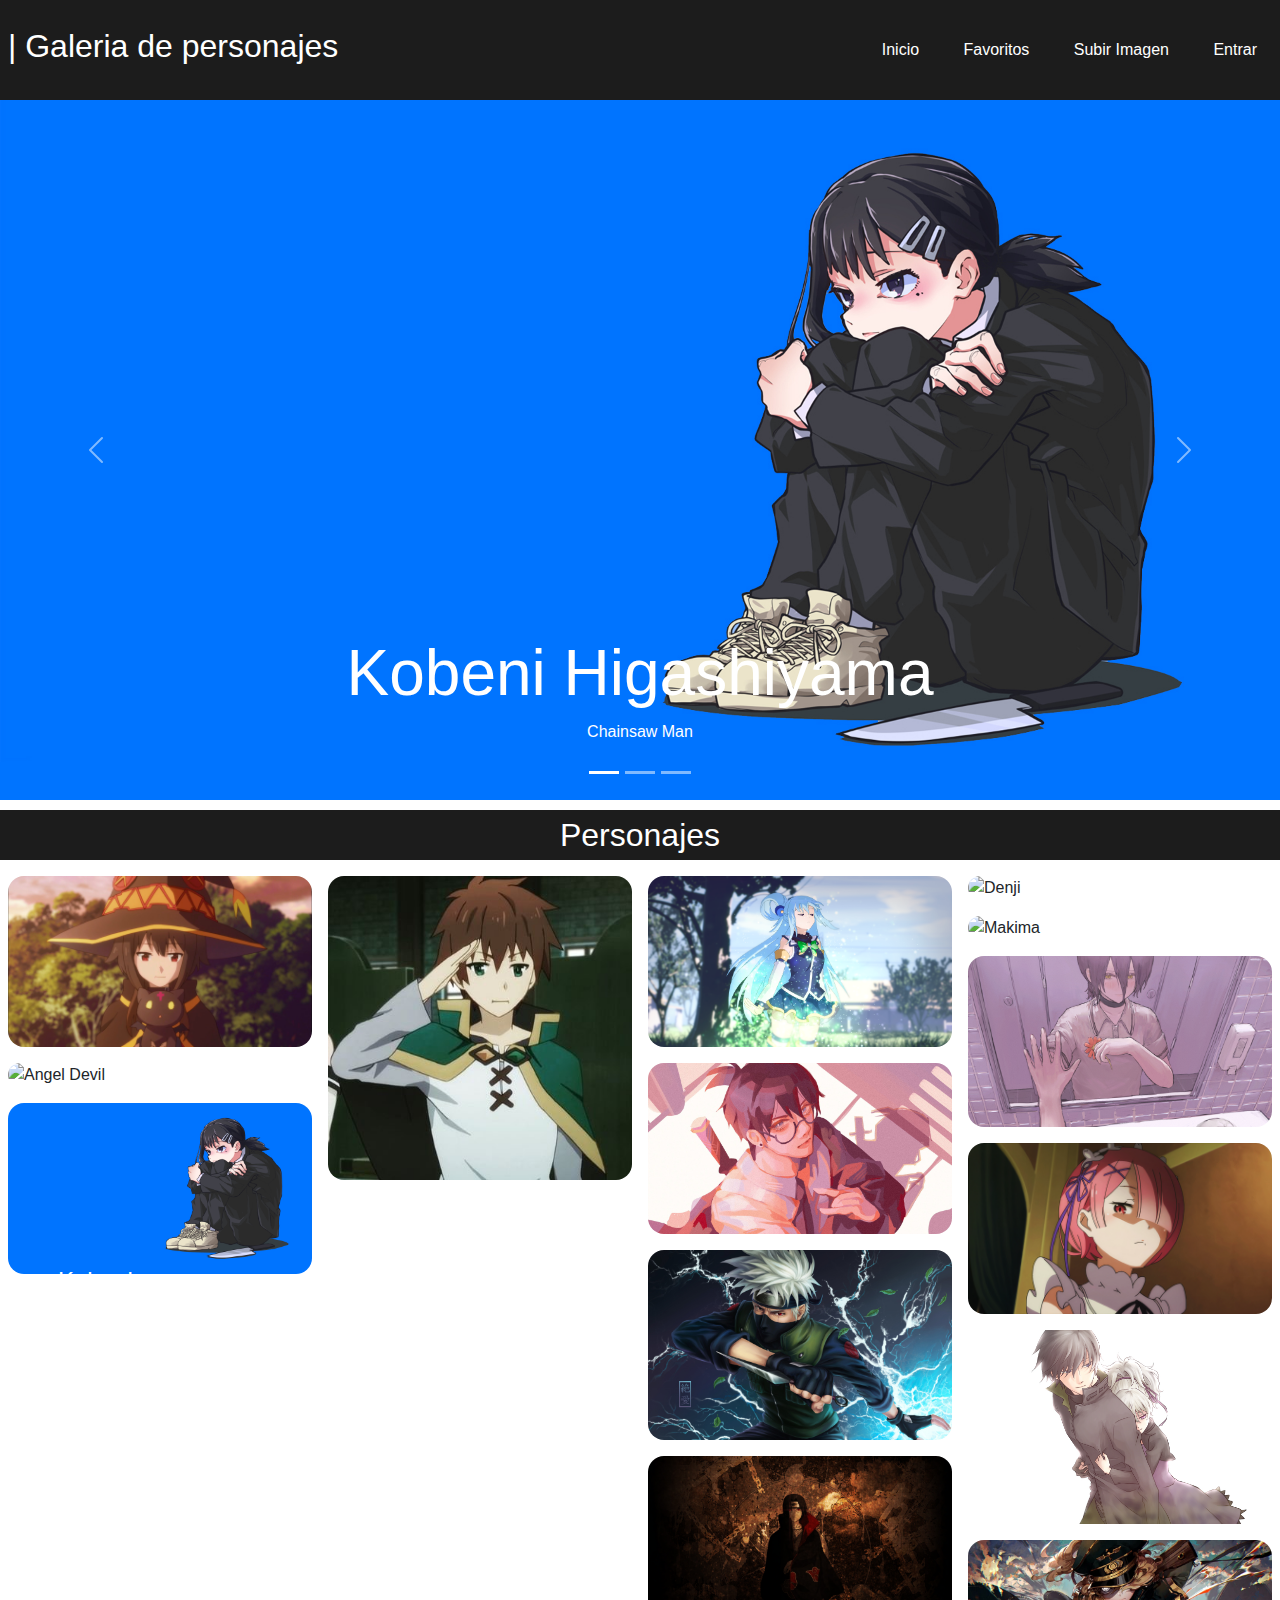
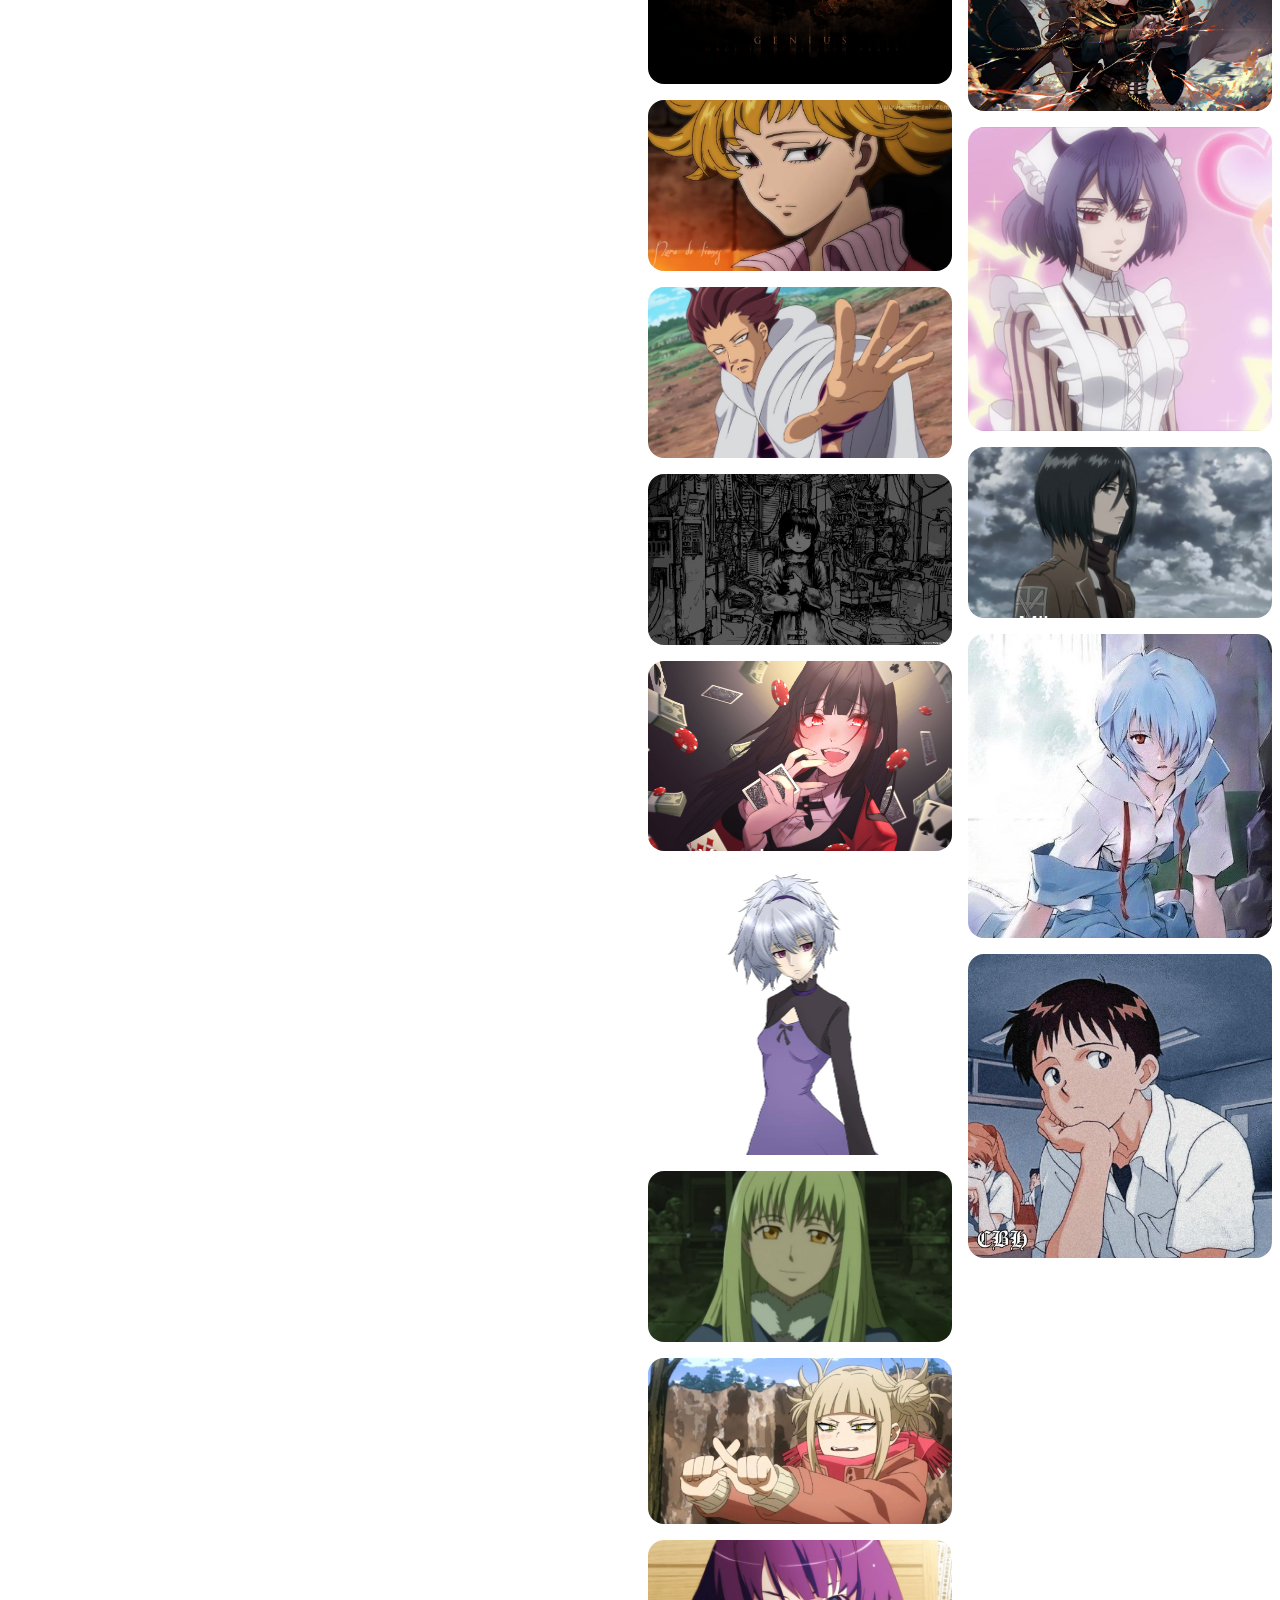
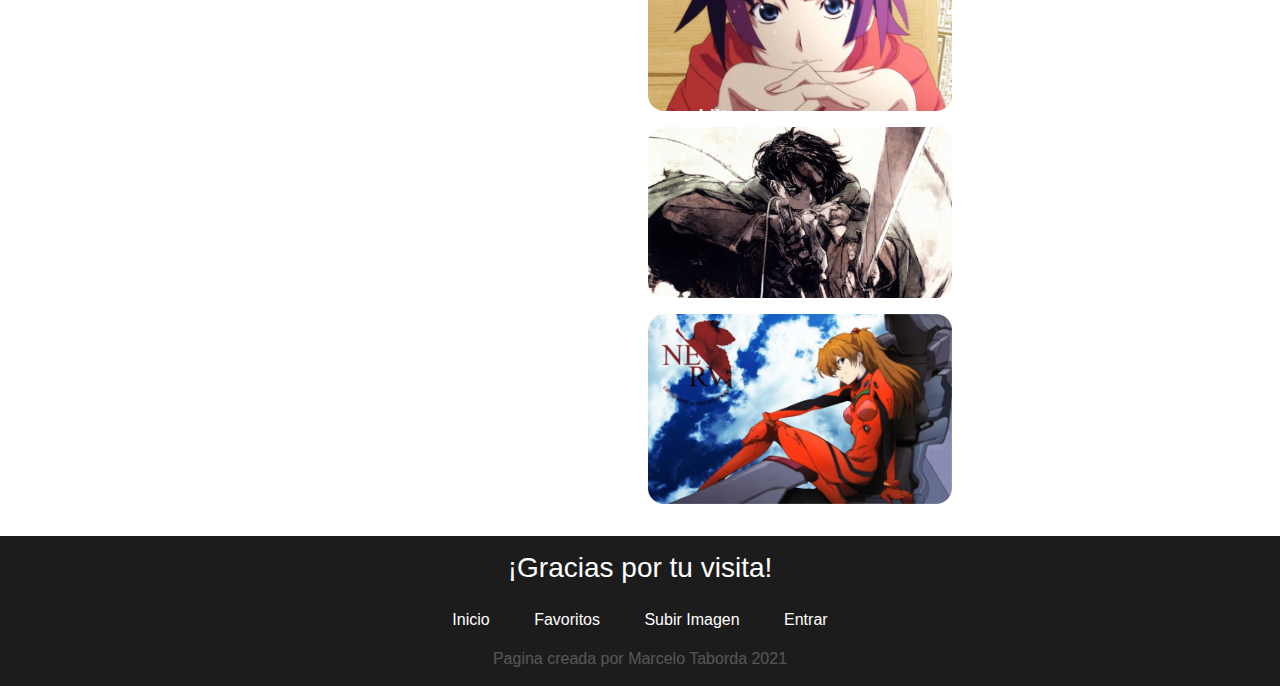
==== Proyecto Final/index.html @ 512a490a "Add files via upload" ====
<!DOCTYPE html>
<html lang="en">
<head>
    <meta charset="UTF-8">
    <meta http-equiv="X-UA-Compatible" content="IE=edge">
    <meta name="viewport" content="width=device-width, initial-scale=1.0">
    <title>Galeria de personajes</title>
    <!-- Bootstrap -->
    <link rel="stylesheet" href="./css/bootstrap.min.css">
    <script src="./js/bootstrap.bundle.min.js" defer></script>
    <!-- Sript y estilos propios -->
    <script src="./js/galeryScript.js" defer></script>
    <script src="./js/favoriteScript.js" defer></script>
    <link rel="stylesheet" href="./css/indexMain.css">
    <link rel="stylesheet" href="./css/header&footer.css">
    <link rel="stylesheet" href="./css/galeryStyle.css">
</head>
<body>
    <!-- Header de la pagina -->
    <header>
        <section class="contHeader">
            <h1><a href="index.html">| Galeria de personajes</a></h1>
            <nav>
                <a href="index.html">Inicio</a>
                <a href="favorites.html">Favoritos</a>
                <a href="uploadIMG.html">Subir Imagen</a>
                <a href="logIn.html">Entrar</a>
            </nav>
        </section>
    </header>
    <!-- Contenido principal de la pagina-->
    <main>
        <!-- Seccion carrusel de imagenes -->
        <section class="carrousel">
            <div id="carouselExampleCaptions" class="carousel slide" data-bs-ride="carousel">
                <div class="carousel-indicators">
                  <button type="button" data-bs-target="#carouselExampleCaptions" data-bs-slide-to="0" class="active" aria-current="true" aria-label="Slide 1"></button>
                  <button type="button" data-bs-target="#carouselExampleCaptions" data-bs-slide-to="1" aria-label="Slide 2"></button>
                  <button type="button" data-bs-target="#carouselExampleCaptions" data-bs-slide-to="2" aria-label="Slide 3"></button>
                </div>
                <div class="carousel-inner">
                  <div class="carousel-item active">
                    <img src="./images/kobeniHigashiyama009.jpg" class="d-block w-100" alt="Kobeni Higashiyama">
                    <div class="carousel-caption d-none d-md-block">
                      <h5>Kobeni Higashiyama</h5>
                      <p>Chainsaw Man</p>
                    </div>
                  </div>
                  <div class="carousel-item">
                    <img src="./images/asuka027.jpg" class="d-block w-100" alt="Asuka Lanley">
                    <div class="carousel-caption d-none d-md-block">
                      <h5>Asuka Lanley</h5>
                      <p>Evangelion</p>
                    </div>
                  </div>
                  <div class="carousel-item">
                    <img src="./images/denji004.jpg" class="d-block w-100" alt="Denji">
                    <div class="carousel-caption d-none d-md-block">
                      <h5>Denji</h5>
                      <p>Chainsaw Man</p>
                    </div>
                  </div>
                </div>
                <button class="carousel-control-prev" type="button" data-bs-target="#carouselExampleCaptions" data-bs-slide="prev">
                  <span class="carousel-control-prev-icon" aria-hidden="true"></span>
                  <span class="visually-hidden">Previous</span>
                </button>
                <button class="carousel-control-next" type="button" data-bs-target="#carouselExampleCaptions" data-bs-slide="next">
                  <span class="carousel-control-next-icon" aria-hidden="true"></span>
                  <span class="visually-hidden">Next</span>
                </button>
              </div>
        </section>
        <!-- Seccion de personajes -->
        <h2>Personajes</h2>
        <section class="galery" id="galery">
            <div class="images" loading="lazy">
                <img src="images/megumin001.jpg" alt="Megumin">
                <div class="characterName">
                    <span>Megumin</span>
                    <div class="loveIcon">
                        <svg aria-hidden="true" focusable="false" data-prefix="fas" data-icon="heart" role="img" xmlns="http://www.w3.org/2000/svg" viewBox="0 0 512 512" class="svg-inline--fa fa-heart fa-w-16 fa-9x"><path fill="currentColor" d="M462.3 62.6C407.5 15.9 326 24.3 275.7 76.2L256 96.5l-19.7-20.3C186.1 24.3 104.5 15.9 49.7 62.6c-62.8 53.6-66.1 149.8-9.9 207.9l193.5 199.8c12.5 12.9 32.8 12.9 45.3 0l193.5-199.8c56.3-58.1 53-154.3-9.8-207.9z" class=""></path></svg>
                    </div>
                </div>
            </div>
            <div class="images" loading="lazy">
                <img src="images/kazuma002.jpg" alt="Kazuma">
                <div class="characterName">
                    <span>Kazuma</span>
                    <div class="loveIcon">
                        <svg aria-hidden="true" focusable="false" data-prefix="fas" data-icon="heart" role="img" xmlns="http://www.w3.org/2000/svg" viewBox="0 0 512 512" class="svg-inline--fa fa-heart fa-w-16 fa-9x"><path fill="currentColor" d="M462.3 62.6C407.5 15.9 326 24.3 275.7 76.2L256 96.5l-19.7-20.3C186.1 24.3 104.5 15.9 49.7 62.6c-62.8 53.6-66.1 149.8-9.9 207.9l193.5 199.8c12.5 12.9 32.8 12.9 45.3 0l193.5-199.8c56.3-58.1 53-154.3-9.8-207.9z" class=""></path></svg>
                    </div>
                </div>
            </div>
            <div class="images" loading="lazy">
                <img src="images/aqua003.png" alt="Aqua">
                <div class="characterName">
                    <span>Aqua</span>
                    <div class="loveIcon">
                        <svg aria-hidden="true" focusable="false" data-prefix="fas" data-icon="heart" role="img" xmlns="http://www.w3.org/2000/svg" viewBox="0 0 512 512" class="svg-inline--fa fa-heart fa-w-16 fa-9x"><path fill="currentColor" d="M462.3 62.6C407.5 15.9 326 24.3 275.7 76.2L256 96.5l-19.7-20.3C186.1 24.3 104.5 15.9 49.7 62.6c-62.8 53.6-66.1 149.8-9.9 207.9l193.5 199.8c12.5 12.9 32.8 12.9 45.3 0l193.5-199.8c56.3-58.1 53-154.3-9.8-207.9z" class=""></path></svg>
                    </div>
                </div>
            </div>
            <div class="images" loading="lazy">
                <img src="images/denji004.jpg" alt="Denji">
                <div class="characterName">
                    <span>Denji</span>
                    <div class="loveIcon">
                        <svg aria-hidden="true" focusable="false" data-prefix="fas" data-icon="heart" role="img" xmlns="http://www.w3.org/2000/svg" viewBox="0 0 512 512" class="svg-inline--fa fa-heart fa-w-16 fa-9x"><path fill="currentColor" d="M462.3 62.6C407.5 15.9 326 24.3 275.7 76.2L256 96.5l-19.7-20.3C186.1 24.3 104.5 15.9 49.7 62.6c-62.8 53.6-66.1 149.8-9.9 207.9l193.5 199.8c12.5 12.9 32.8 12.9 45.3 0l193.5-199.8c56.3-58.1 53-154.3-9.8-207.9z" class=""></path></svg>
                    </div>
                </div>
            </div>
            <div class="images" loading="lazy">
                <img src="images/makima005.jpg" alt="Makima">
                <div class="characterName">
                    <span>Makima</span>
                    <div class="loveIcon">
                        <svg aria-hidden="true" focusable="false" data-prefix="fas" data-icon="heart" role="img" xmlns="http://www.w3.org/2000/svg" viewBox="0 0 512 512" class="svg-inline--fa fa-heart fa-w-16 fa-9x"><path fill="currentColor" d="M462.3 62.6C407.5 15.9 326 24.3 275.7 76.2L256 96.5l-19.7-20.3C186.1 24.3 104.5 15.9 49.7 62.6c-62.8 53.6-66.1 149.8-9.9 207.9l193.5 199.8c12.5 12.9 32.8 12.9 45.3 0l193.5-199.8c56.3-58.1 53-154.3-9.8-207.9z" class=""></path></svg>
                    </div>
                </div>
            </div>
            <div class="images" loading="lazy">
                <img src="images/reze006.png" alt="Reze">
                <div class="characterName">
                    <span>Reze</span>
                    <div class="loveIcon">
                        <svg aria-hidden="true" focusable="false" data-prefix="fas" data-icon="heart" role="img" xmlns="http://www.w3.org/2000/svg" viewBox="0 0 512 512" class="svg-inline--fa fa-heart fa-w-16 fa-9x"><path fill="currentColor" d="M462.3 62.6C407.5 15.9 326 24.3 275.7 76.2L256 96.5l-19.7-20.3C186.1 24.3 104.5 15.9 49.7 62.6c-62.8 53.6-66.1 149.8-9.9 207.9l193.5 199.8c12.5 12.9 32.8 12.9 45.3 0l193.5-199.8c56.3-58.1 53-154.3-9.8-207.9z" class=""></path></svg>
                    </div>
                </div>
            </div>
            <div class="images" loading="lazy">
                <img src="images/angelDevil007.png" alt="Angel Devil">
                <div class="characterName">
                    <span>Angel Devil</span>
                    <div class="loveIcon">
                        <svg aria-hidden="true" focusable="false" data-prefix="fas" data-icon="heart" role="img" xmlns="http://www.w3.org/2000/svg" viewBox="0 0 512 512" class="svg-inline--fa fa-heart fa-w-16 fa-9x"><path fill="currentColor" d="M462.3 62.6C407.5 15.9 326 24.3 275.7 76.2L256 96.5l-19.7-20.3C186.1 24.3 104.5 15.9 49.7 62.6c-62.8 53.6-66.1 149.8-9.9 207.9l193.5 199.8c12.5 12.9 32.8 12.9 45.3 0l193.5-199.8c56.3-58.1 53-154.3-9.8-207.9z" class=""></path></svg>
                    </div>
                </div>
            </div>
            <div class="images" loading="lazy">
                <img src="images/aki008.jpg" alt="Aki Hayakawa">
                <div class="characterName">
                    <span>Aki Hayakawa</span>
                    <div class="loveIcon">
                        <svg aria-hidden="true" focusable="false" data-prefix="fas" data-icon="heart" role="img" xmlns="http://www.w3.org/2000/svg" viewBox="0 0 512 512" class="svg-inline--fa fa-heart fa-w-16 fa-9x"><path fill="currentColor" d="M462.3 62.6C407.5 15.9 326 24.3 275.7 76.2L256 96.5l-19.7-20.3C186.1 24.3 104.5 15.9 49.7 62.6c-62.8 53.6-66.1 149.8-9.9 207.9l193.5 199.8c12.5 12.9 32.8 12.9 45.3 0l193.5-199.8c56.3-58.1 53-154.3-9.8-207.9z" class=""></path></svg>
                    </div>
                </div>
            </div>
            <div class="images" loading="lazy">
                <img src="images/kobeniHigashiyama009.jpg" alt="Kobeni Higashiyama">
                <div class="characterName">
                    <span>Kobeni Higashiyama</span>
                    <div class="loveIcon">
                        <svg aria-hidden="true" focusable="false" data-prefix="fas" data-icon="heart" role="img" xmlns="http://www.w3.org/2000/svg" viewBox="0 0 512 512" class="svg-inline--fa fa-heart fa-w-16 fa-9x"><path fill="currentColor" d="M462.3 62.6C407.5 15.9 326 24.3 275.7 76.2L256 96.5l-19.7-20.3C186.1 24.3 104.5 15.9 49.7 62.6c-62.8 53.6-66.1 149.8-9.9 207.9l193.5 199.8c12.5 12.9 32.8 12.9 45.3 0l193.5-199.8c56.3-58.1 53-154.3-9.8-207.9z" class=""></path></svg>
                    </div>
                </div>
            </div>
            <div class="images" loading="lazy">
                <img src="images/kakashi010.jpg" alt="Kakashi Hatake">
                <div class="characterName">
                    <span>Kakashi Hatake</span>
                    <div class="loveIcon">
                        <svg aria-hidden="true" focusable="false" data-prefix="fas" data-icon="heart" role="img" xmlns="http://www.w3.org/2000/svg" viewBox="0 0 512 512" class="svg-inline--fa fa-heart fa-w-16 fa-9x"><path fill="currentColor" d="M462.3 62.6C407.5 15.9 326 24.3 275.7 76.2L256 96.5l-19.7-20.3C186.1 24.3 104.5 15.9 49.7 62.6c-62.8 53.6-66.1 149.8-9.9 207.9l193.5 199.8c12.5 12.9 32.8 12.9 45.3 0l193.5-199.8c56.3-58.1 53-154.3-9.8-207.9z" class=""></path></svg>
                    </div>
                </div>
            </div>
            <div class="images" loading="lazy">
                <img src="images/itachi011.png" alt="Itachi Uchiha">
                <div class="characterName">
                    <span>Itachi Uchiha</span>
                    <div class="loveIcon">
                        <svg aria-hidden="true" focusable="false" data-prefix="fas" data-icon="heart" role="img" xmlns="http://www.w3.org/2000/svg" viewBox="0 0 512 512" class="svg-inline--fa fa-heart fa-w-16 fa-9x"><path fill="currentColor" d="M462.3 62.6C407.5 15.9 326 24.3 275.7 76.2L256 96.5l-19.7-20.3C186.1 24.3 104.5 15.9 49.7 62.6c-62.8 53.6-66.1 149.8-9.9 207.9l193.5 199.8c12.5 12.9 32.8 12.9 45.3 0l193.5-199.8c56.3-58.1 53-154.3-9.8-207.9z" class=""></path></svg>
                    </div>
                </div>
            </div>
            <div class="images" loading="lazy">
                <img src="images/derieri012.jpg" alt="Derieri">
                <div class="characterName">
                    <span>Derieri</span>
                    <div class="loveIcon">
                        <svg aria-hidden="true" focusable="false" data-prefix="fas" data-icon="heart" role="img" xmlns="http://www.w3.org/2000/svg" viewBox="0 0 512 512" class="svg-inline--fa fa-heart fa-w-16 fa-9x"><path fill="currentColor" d="M462.3 62.6C407.5 15.9 326 24.3 275.7 76.2L256 96.5l-19.7-20.3C186.1 24.3 104.5 15.9 49.7 62.6c-62.8 53.6-66.1 149.8-9.9 207.9l193.5 199.8c12.5 12.9 32.8 12.9 45.3 0l193.5-199.8c56.3-58.1 53-154.3-9.8-207.9z" class=""></path></svg>
                    </div>
                </div>
            </div>
            <div class="images" loading="lazy">
                <img src="images/monspeet013.jpg" alt="Monspeet">
                <div class="characterName">
                    <span>Monspeet</span>
                    <div class="loveIcon">
                        <svg aria-hidden="true" focusable="false" data-prefix="fas" data-icon="heart" role="img" xmlns="http://www.w3.org/2000/svg" viewBox="0 0 512 512" class="svg-inline--fa fa-heart fa-w-16 fa-9x"><path fill="currentColor" d="M462.3 62.6C407.5 15.9 326 24.3 275.7 76.2L256 96.5l-19.7-20.3C186.1 24.3 104.5 15.9 49.7 62.6c-62.8 53.6-66.1 149.8-9.9 207.9l193.5 199.8c12.5 12.9 32.8 12.9 45.3 0l193.5-199.8c56.3-58.1 53-154.3-9.8-207.9z" class=""></path></svg>
                    </div>
                </div>
            </div>
            <div class="images" loading="lazy">
                <img src="images/lain014.jpg" alt="Lain Iwakura">
                <div class="characterName">
                    <span>Lain Iwakura</span>
                    <div class="loveIcon">
                        <svg aria-hidden="true" focusable="false" data-prefix="fas" data-icon="heart" role="img" xmlns="http://www.w3.org/2000/svg" viewBox="0 0 512 512" class="svg-inline--fa fa-heart fa-w-16 fa-9x"><path fill="currentColor" d="M462.3 62.6C407.5 15.9 326 24.3 275.7 76.2L256 96.5l-19.7-20.3C186.1 24.3 104.5 15.9 49.7 62.6c-62.8 53.6-66.1 149.8-9.9 207.9l193.5 199.8c12.5 12.9 32.8 12.9 45.3 0l193.5-199.8c56.3-58.1 53-154.3-9.8-207.9z" class=""></path></svg>
                    </div>
                </div>
            </div>
            <div class="images" loading="lazy">
                <img src="images/yumeko015.jpg" alt="Yumeko Jabami">
                <div class="characterName">
                    <span>Yumeko Jabami</span>
                    <div class="loveIcon">
                        <svg aria-hidden="true" focusable="false" data-prefix="fas" data-icon="heart" role="img" xmlns="http://www.w3.org/2000/svg" viewBox="0 0 512 512" class="svg-inline--fa fa-heart fa-w-16 fa-9x"><path fill="currentColor" d="M462.3 62.6C407.5 15.9 326 24.3 275.7 76.2L256 96.5l-19.7-20.3C186.1 24.3 104.5 15.9 49.7 62.6c-62.8 53.6-66.1 149.8-9.9 207.9l193.5 199.8c12.5 12.9 32.8 12.9 45.3 0l193.5-199.8c56.3-58.1 53-154.3-9.8-207.9z" class=""></path></svg>
                    </div>
                </div>
            </div>
            <div class="images" loading="lazy">
                <img src="images/ram016.jpg" alt="Ram">
                <div class="characterName">
                    <span>Ram</span>
                    <div class="loveIcon">
                        <svg aria-hidden="true" focusable="false" data-prefix="fas" data-icon="heart" role="img" xmlns="http://www.w3.org/2000/svg" viewBox="0 0 512 512" class="svg-inline--fa fa-heart fa-w-16 fa-9x"><path fill="currentColor" d="M462.3 62.6C407.5 15.9 326 24.3 275.7 76.2L256 96.5l-19.7-20.3C186.1 24.3 104.5 15.9 49.7 62.6c-62.8 53.6-66.1 149.8-9.9 207.9l193.5 199.8c12.5 12.9 32.8 12.9 45.3 0l193.5-199.8c56.3-58.1 53-154.3-9.8-207.9z" class=""></path></svg>
                    </div>
                </div>
            </div>
            <div class="images" loading="lazy">
                <img src="images/yin017.png" alt="Yin">
                <div class="characterName">
                    <span>Yin</span>
                    <div class="loveIcon">
                        <svg aria-hidden="true" focusable="false" data-prefix="fas" data-icon="heart" role="img" xmlns="http://www.w3.org/2000/svg" viewBox="0 0 512 512" class="svg-inline--fa fa-heart fa-w-16 fa-9x"><path fill="currentColor" d="M462.3 62.6C407.5 15.9 326 24.3 275.7 76.2L256 96.5l-19.7-20.3C186.1 24.3 104.5 15.9 49.7 62.6c-62.8 53.6-66.1 149.8-9.9 207.9l193.5 199.8c12.5 12.9 32.8 12.9 45.3 0l193.5-199.8c56.3-58.1 53-154.3-9.8-207.9z" class=""></path></svg>
                    </div>
                </div>
            </div>
            <div class="images" loading="lazy">
                <img src="images/heiXyin018.jpg" alt="Hei">
                <div class="characterName">
                    <span>Hei</span>
                    <div class="loveIcon">
                        <svg aria-hidden="true" focusable="false" data-prefix="fas" data-icon="heart" role="img" xmlns="http://www.w3.org/2000/svg" viewBox="0 0 512 512" class="svg-inline--fa fa-heart fa-w-16 fa-9x"><path fill="currentColor" d="M462.3 62.6C407.5 15.9 326 24.3 275.7 76.2L256 96.5l-19.7-20.3C186.1 24.3 104.5 15.9 49.7 62.6c-62.8 53.6-66.1 149.8-9.9 207.9l193.5 199.8c12.5 12.9 32.8 12.9 45.3 0l193.5-199.8c56.3-58.1 53-154.3-9.8-207.9z" class=""></path></svg>
                    </div>
                </div>
            </div>
            <div class="images" loading="lazy">
                <img src="images/Amber019.png" alt="Amber">
                <div class="characterName">
                    <span>Amber</span>
                    <div class="loveIcon">
                        <svg aria-hidden="true" focusable="false" data-prefix="fas" data-icon="heart" role="img" xmlns="http://www.w3.org/2000/svg" viewBox="0 0 512 512" class="svg-inline--fa fa-heart fa-w-16 fa-9x"><path fill="currentColor" d="M462.3 62.6C407.5 15.9 326 24.3 275.7 76.2L256 96.5l-19.7-20.3C186.1 24.3 104.5 15.9 49.7 62.6c-62.8 53.6-66.1 149.8-9.9 207.9l193.5 199.8c12.5 12.9 32.8 12.9 45.3 0l193.5-199.8c56.3-58.1 53-154.3-9.8-207.9z" class=""></path></svg>
                    </div>
                </div>
            </div>
            <div class="images" loading="lazy">
                <img src="images/tanya020.jpg" alt="Tanya Degurechaff">
                <div class="characterName">
                    <span>Tanya Degurechaff</span>
                    <div class="loveIcon">
                        <svg aria-hidden="true" focusable="false" data-prefix="fas" data-icon="heart" role="img" xmlns="http://www.w3.org/2000/svg" viewBox="0 0 512 512" class="svg-inline--fa fa-heart fa-w-16 fa-9x"><path fill="currentColor" d="M462.3 62.6C407.5 15.9 326 24.3 275.7 76.2L256 96.5l-19.7-20.3C186.1 24.3 104.5 15.9 49.7 62.6c-62.8 53.6-66.1 149.8-9.9 207.9l193.5 199.8c12.5 12.9 32.8 12.9 45.3 0l193.5-199.8c56.3-58.1 53-154.3-9.8-207.9z" class=""></path></svg>
                    </div>
                </div>
            </div>
            <div class="images" loading="lazy">
                <img src="images/toga021.jpg" alt="Himiko Toga">
                <div class="characterName">
                    <span>Himiko Toga</span>
                    <div class="loveIcon">
                        <svg aria-hidden="true" focusable="false" data-prefix="fas" data-icon="heart" role="img" xmlns="http://www.w3.org/2000/svg" viewBox="0 0 512 512" class="svg-inline--fa fa-heart fa-w-16 fa-9x"><path fill="currentColor" d="M462.3 62.6C407.5 15.9 326 24.3 275.7 76.2L256 96.5l-19.7-20.3C186.1 24.3 104.5 15.9 49.7 62.6c-62.8 53.6-66.1 149.8-9.9 207.9l193.5 199.8c12.5 12.9 32.8 12.9 45.3 0l193.5-199.8c56.3-58.1 53-154.3-9.8-207.9z" class=""></path></svg>
                    </div>
                </div>
            </div>
            <div class="images" loading="lazy">
                <img src="images/nero022.jpg" alt="Nero">
                <div class="characterName">
                    <span>Nero</span>
                    <div class="loveIcon">
                        <svg aria-hidden="true" focusable="false" data-prefix="fas" data-icon="heart" role="img" xmlns="http://www.w3.org/2000/svg" viewBox="0 0 512 512" class="svg-inline--fa fa-heart fa-w-16 fa-9x"><path fill="currentColor" d="M462.3 62.6C407.5 15.9 326 24.3 275.7 76.2L256 96.5l-19.7-20.3C186.1 24.3 104.5 15.9 49.7 62.6c-62.8 53.6-66.1 149.8-9.9 207.9l193.5 199.8c12.5 12.9 32.8 12.9 45.3 0l193.5-199.8c56.3-58.1 53-154.3-9.8-207.9z" class=""></path></svg>
                    </div>
                </div>
            </div>
            <div class="images" loading="lazy">
                <img src="images/senjougahara023.jpg" alt="Hitagi Senjougahara">
                <div class="characterName">
                    <span>Hitagi Senjougahara</span>
                    <div class="loveIcon">
                        <svg aria-hidden="true" focusable="false" data-prefix="fas" data-icon="heart" role="img" xmlns="http://www.w3.org/2000/svg" viewBox="0 0 512 512" class="svg-inline--fa fa-heart fa-w-16 fa-9x"><path fill="currentColor" d="M462.3 62.6C407.5 15.9 326 24.3 275.7 76.2L256 96.5l-19.7-20.3C186.1 24.3 104.5 15.9 49.7 62.6c-62.8 53.6-66.1 149.8-9.9 207.9l193.5 199.8c12.5 12.9 32.8 12.9 45.3 0l193.5-199.8c56.3-58.1 53-154.3-9.8-207.9z" class=""></path></svg>
                    </div>
                </div>
            </div>
            <div class="images" loading="lazy">
                <img src="images/mikasa024.jpg" alt="Mikasa Ackerman">
                <div class="characterName">
                    <span>Mikasa Ackerman</span>
                    <div class="loveIcon">
                        <svg aria-hidden="true" focusable="false" data-prefix="fas" data-icon="heart" role="img" xmlns="http://www.w3.org/2000/svg" viewBox="0 0 512 512" class="svg-inline--fa fa-heart fa-w-16 fa-9x"><path fill="currentColor" d="M462.3 62.6C407.5 15.9 326 24.3 275.7 76.2L256 96.5l-19.7-20.3C186.1 24.3 104.5 15.9 49.7 62.6c-62.8 53.6-66.1 149.8-9.9 207.9l193.5 199.8c12.5 12.9 32.8 12.9 45.3 0l193.5-199.8c56.3-58.1 53-154.3-9.8-207.9z" class=""></path></svg>
                    </div>
                </div>
            </div>
            <div class="images" loading="lazy">
                <img src="images/levi025.jpg" alt="Levi Ackerman">
                <div class="characterName">
                    <span>Levi Ackerman</span>
                    <div class="loveIcon">
                        <svg aria-hidden="true" focusable="false" data-prefix="fas" data-icon="heart" role="img" xmlns="http://www.w3.org/2000/svg" viewBox="0 0 512 512" class="svg-inline--fa fa-heart fa-w-16 fa-9x"><path fill="currentColor" d="M462.3 62.6C407.5 15.9 326 24.3 275.7 76.2L256 96.5l-19.7-20.3C186.1 24.3 104.5 15.9 49.7 62.6c-62.8 53.6-66.1 149.8-9.9 207.9l193.5 199.8c12.5 12.9 32.8 12.9 45.3 0l193.5-199.8c56.3-58.1 53-154.3-9.8-207.9z" class=""></path></svg>
                    </div>
                </div>
            </div>
            <div class="images" loading="lazy">
                <img src="images/rei026.jpg" alt="Rei Ayanami">
                <div class="characterName">
                    <span>Rei Ayanami</span>
                    <div class="loveIcon">
                        <svg aria-hidden="true" focusable="false" data-prefix="fas" data-icon="heart" role="img" xmlns="http://www.w3.org/2000/svg" viewBox="0 0 512 512" class="svg-inline--fa fa-heart fa-w-16 fa-9x"><path fill="currentColor" d="M462.3 62.6C407.5 15.9 326 24.3 275.7 76.2L256 96.5l-19.7-20.3C186.1 24.3 104.5 15.9 49.7 62.6c-62.8 53.6-66.1 149.8-9.9 207.9l193.5 199.8c12.5 12.9 32.8 12.9 45.3 0l193.5-199.8c56.3-58.1 53-154.3-9.8-207.9z" class=""></path></svg>
                    </div>
                </div>
            </div>
            <div class="images" loading="lazy">
                <img src="images/asuka027.jpg" alt="Asuka Lanley">
                <div class="characterName">
                    <span>Asuka Lanley</span>
                    <div class="loveIcon">
                        <svg aria-hidden="true" focusable="false" data-prefix="fas" data-icon="heart" role="img" xmlns="http://www.w3.org/2000/svg" viewBox="0 0 512 512" class="svg-inline--fa fa-heart fa-w-16 fa-9x"><path fill="currentColor" d="M462.3 62.6C407.5 15.9 326 24.3 275.7 76.2L256 96.5l-19.7-20.3C186.1 24.3 104.5 15.9 49.7 62.6c-62.8 53.6-66.1 149.8-9.9 207.9l193.5 199.8c12.5 12.9 32.8 12.9 45.3 0l193.5-199.8c56.3-58.1 53-154.3-9.8-207.9z" class=""></path></svg>
                    </div>
                </div>
            </div>
            <div class="images" loading="lazy">
                <img src="images/shinji028.jpg" alt="Shinji Ikari">
                <div class="characterName">
                    <span>Shinji Ikari</span>
                    <div class="loveIcon">
                        <svg aria-hidden="true" focusable="false" data-prefix="fas" data-icon="heart" role="img" xmlns="http://www.w3.org/2000/svg" viewBox="0 0 512 512" class="svg-inline--fa fa-heart fa-w-16 fa-9x"><path fill="currentColor" d="M462.3 62.6C407.5 15.9 326 24.3 275.7 76.2L256 96.5l-19.7-20.3C186.1 24.3 104.5 15.9 49.7 62.6c-62.8 53.6-66.1 149.8-9.9 207.9l193.5 199.8c12.5 12.9 32.8 12.9 45.3 0l193.5-199.8c56.3-58.1 53-154.3-9.8-207.9z" class=""></path></svg>
                    </div>
                </div>
            </div>
        </section>
    </main>
    <!-- Footer de la pagina -->
    <footer>
        <h3>¡Gracias por tu visita!</h3>
        <nav>
            <a href="index.html">Inicio</a>
            <a href="favorites.html">Favoritos</a>
            <a href="uploadIMG.html">Subir Imagen</a>
            <a href="logIn">Entrar</a>
        </nav>
        <label>Pagina creada por Marcelo Taborda 2021</label>
    </footer>
</body>
</html>
---- Proyecto Final/css/indexMain.css ----
/* A TODO */
* {
    margin: 0;
    padding: 0;
    font-family: 'Segoe UI', Tahoma, Geneva, Verdana, sans-serif;
    box-sizing: border-box;
}

/* VARIABLES */
:root {
    --carouselHeight: 700px;
}

/* TITULO PERSONAJES */
main h2 {
    max-width: 1512px;
    margin: 10px auto 0px;
    background-color: #1c1c1c;
    color: #fff;
    display: flex;
    justify-content: center;
    align-items: center;
    height: 50px;
}

/* CARRUSEL */
.carousel-item img{
    height: var(--carouselHeight);
    object-fit: cover !important;
}
.carousel-item h5 {
    font-size: 4rem;
}
.carousel-item p {
    font-size: 1rem;
}

/* MEDIA QUERIES PARA EL CARRUSEL*/
@media (min-width: 0px) and (max-width: 755px){
    :root {
        --carouselHeight: 500px;
    }
}
@media (min-width: 756px) and (max-width: 1007px){
    :root {
        --carouselHeight: 600px;
    }
}
@media (min-width: 1008px) and (max-width: 2015px){
    :root {
        --carouselHeight: 700px;
    }
}
---- Proyecto Final/css/header&footer.css ----
/* Variables */
:root {
    --margenInferior: 16px;
}

/* HEADER */
header {
    width: 100%;
    height: 100px;
    display: flex;
    justify-content: center;
    align-items: center;
    background-color: #1c1c1c;
    color: #fff;
}
.contHeader {
    width: calc(100% - var(--margenInferior));
    max-width: calc(1764px - var(--margenInferior)/2);
    display: flex;
    justify-content: space-between;
    align-items: center;
}
h1 {
    font-size: 2rem;
}
a {
    text-decoration: none;
    color: white;
}
nav a {
    padding: 6px 15px;
    margin-right: 10px;
    border-radius: 15px;
    transition: .3s;
}
nav a:last-child {
    margin-right: 0px;
}
nav a:hover {
    background-color: #131313;
    transition: .3s;
}
/* HEADER */

/* FOOTER */
footer {
    width: 100%;
    background-color: #1c1c1c;
    color: #fff;
    display: flex;
    flex-direction: column;
    justify-content: center;
    align-items: center;
    padding: 15px 0px;
}
footer nav {
    margin: 15px 0px;
}
footer label {
    opacity: .25;
}
/* FOOTER */
---- Proyecto Final/css/galeryStyle.css ----
/* VARIABLES */
:root {
    --columnas: 2;
    --margenInferior: 16px;
    --maxWithdGalery: 1764px;
}

/* PREDETERMINADO PARA TODAS LAS IMAGENES DE LA GALERIA*/
img {
    display: block;
    width: 100%;
}

/* ME GUSTA */
.red {
    color: red;
}

/* ESTILOS DE LA GALERIA */
main .galery {
    width: 100%;
    max-width: var(--maxWithdGalery);
    padding: 0px calc(var(--margenInferior)/2);
    margin: var(--margenInferior) auto;
    display: grid;
    grid-template-columns: repeat(var(--columnas), 1fr);
    grid-gap: var(--margenInferior);
}
main .galery .images {
    margin-bottom: var(--margenInferior);
    border-radius: 16px;
    cursor: zoom-in;
    position: relative;
    overflow: hidden;
    transition: .3s;
}
main .galery .images .characterName {
    width: 100%;
    height: 50px;
    font-size: 24px;
    position: absolute;
    bottom: -50px;
    left: 0;
    transition: .3s;
    background-color: rgba(0, 0, 0, .75);
    display: flex;
    justify-content: space-between;
    align-items: center;
    color: #fff;
    padding: 0px 50px;
    cursor: default;
}
main .galery .images:hover .characterName{
    bottom: 0px;
    transition: .3s;
}
main .galery .images:hover {
    box-shadow: 0px 0px 15px rgba(0, 0, 0);
    transform: scale(1.01);
    transition: .3s;
}
main .galery .images .characterName .loveIcon {
    cursor: pointer;
    width: 24px;
    margin-left: 10px;
    transition: .3s;
}
main .galery .images .characterName .loveIcon:hover {
    transform: scale(1.2);
    transition: .3s;
}

main .galery .images .characterName .loveIcon:active {
    color: rgba(255, 0, 0, 1);
}

/* MEDIA QUERIES PARA LA GALERIA */
@media (min-width: 0px) and (max-width: 755px){
    :root {
        --columnas: 2;
        --maxWithdGalery: 1008px;
    }
}
@media (min-width: 756px) and (max-width: 1007px){
    :root {
        --columnas: 3;
        --maxWithdGalery: 1260px;
    }
}
@media (min-width: 1008px) and (max-width: 2015px){
    :root {
        --columnas: 4;
        --maxWithdGalery: 1512px;
    }
}
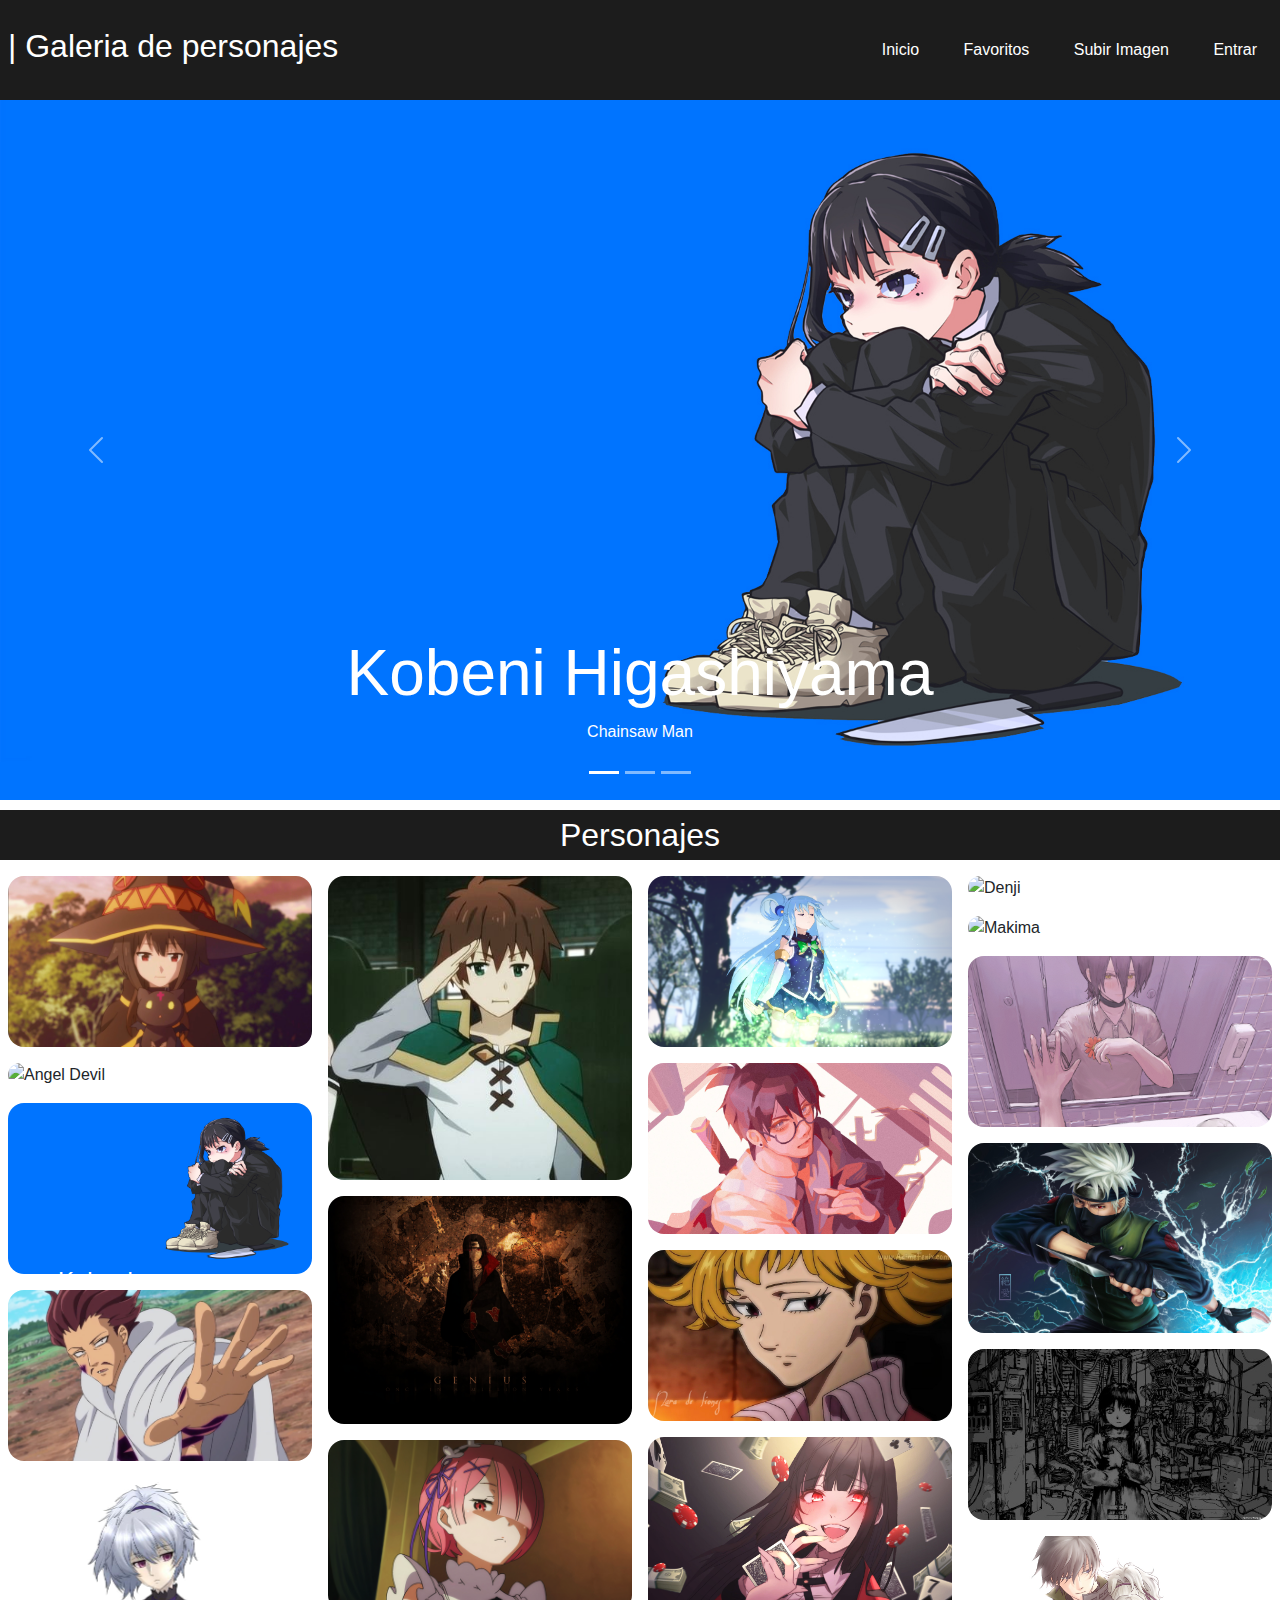
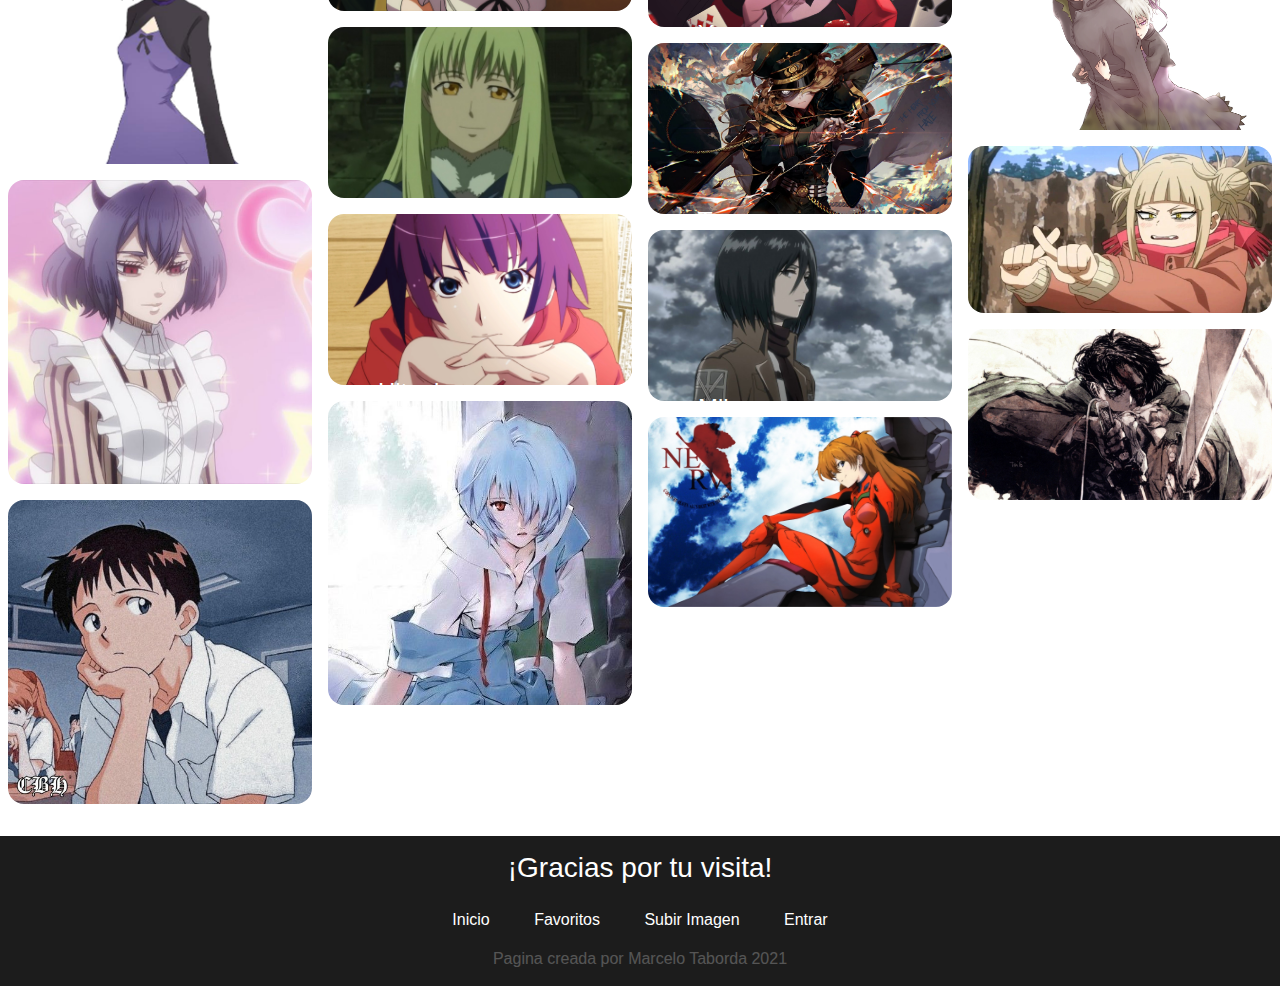
==== commit 95fc568d: "Add files via upload" ====
--- a/Proyecto Final/index.html
+++ b/Proyecto Final/index.html
@@ -8,9 +8,7 @@
     <!-- Bootstrap -->
     <link rel="stylesheet" href="./css/bootstrap.min.css">
     <script src="./js/bootstrap.bundle.min.js" defer></script>
-    <!-- Sript y estilos propios -->
-    <script src="./js/galeryScript.js" defer></script>
-    <script src="./js/favoriteScript.js" defer></script>
+    <!-- Estilos propios -->
     <link rel="stylesheet" href="./css/indexMain.css">
     <link rel="stylesheet" href="./css/header&footer.css">
     <link rel="stylesheet" href="./css/galeryStyle.css">
@@ -339,5 +337,8 @@
         </nav>
         <label>Pagina creada por Marcelo Taborda 2021</label>
     </footer>
+    <!-- Scripts propios -->
+    <script src="./js/galeryScript.js" defer></script>
+    <script src="./js/favoriteScript.js" defer></script>
 </body>
 </html>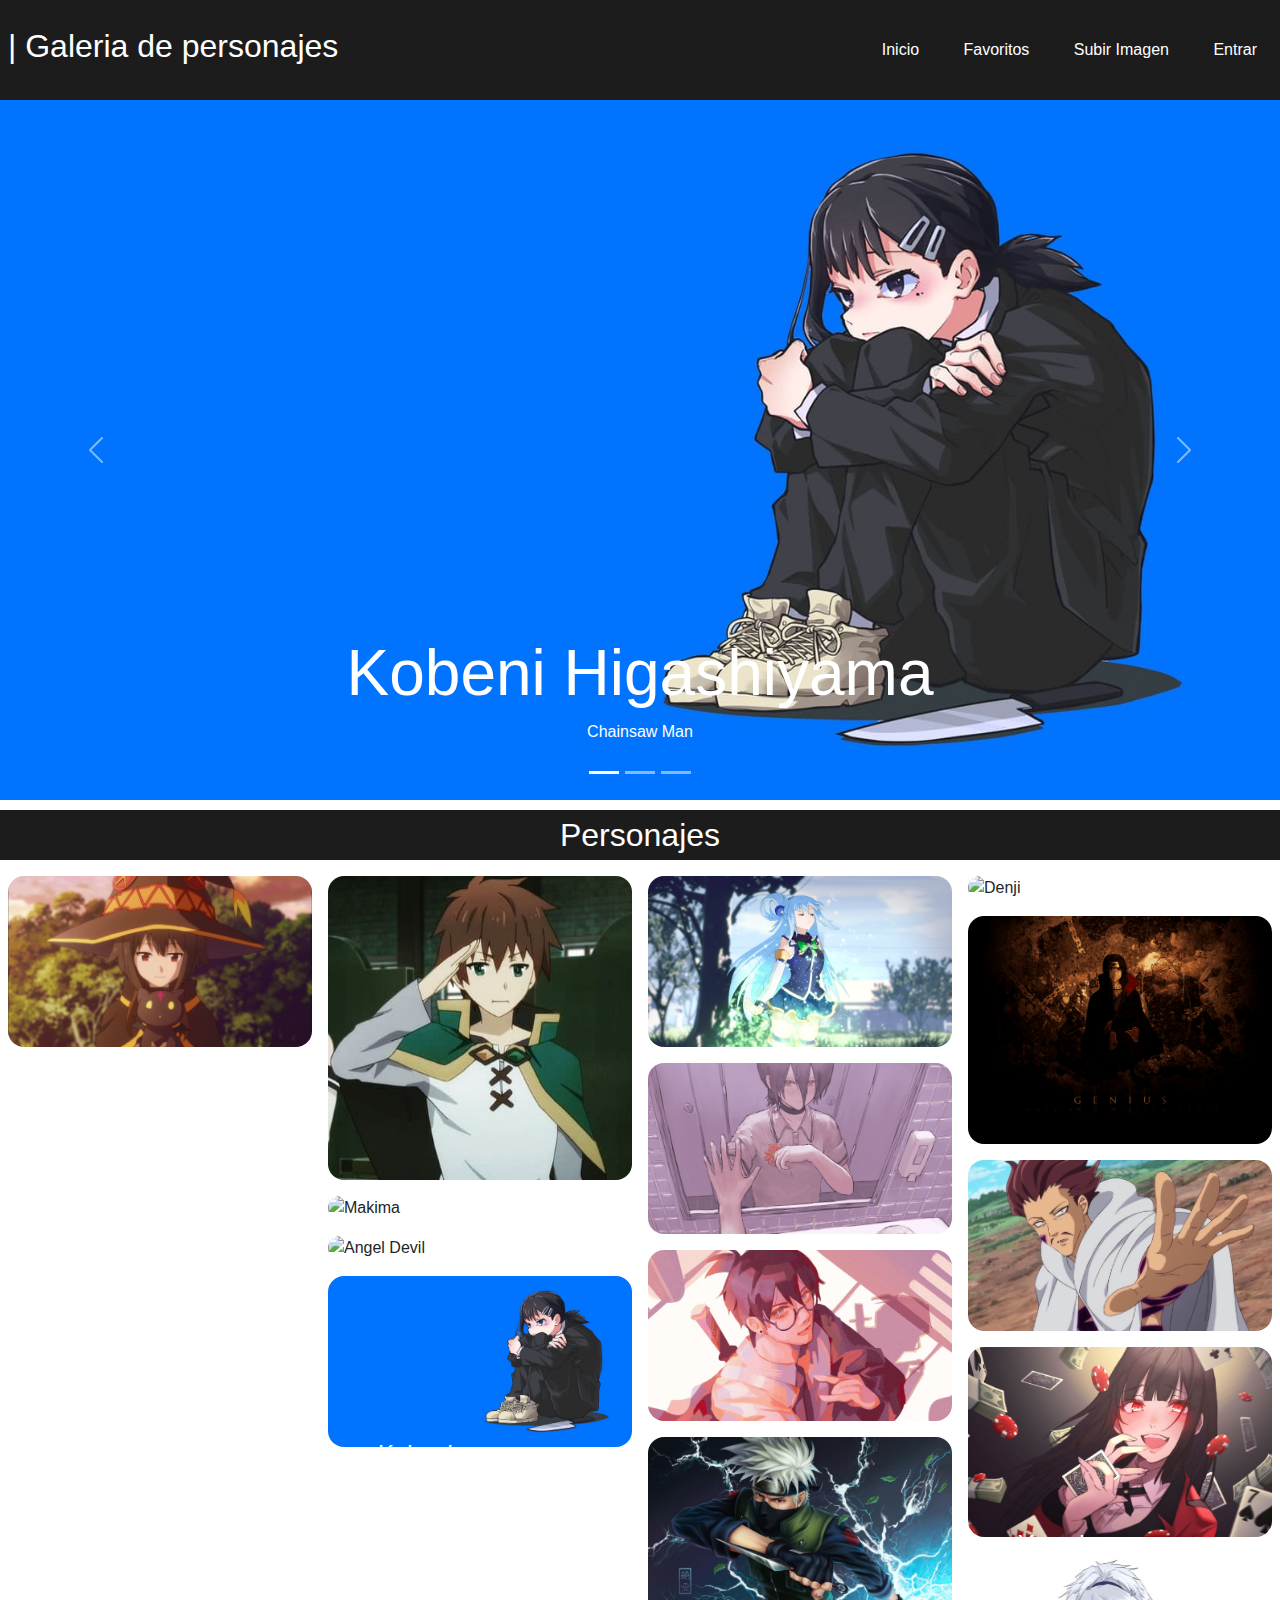
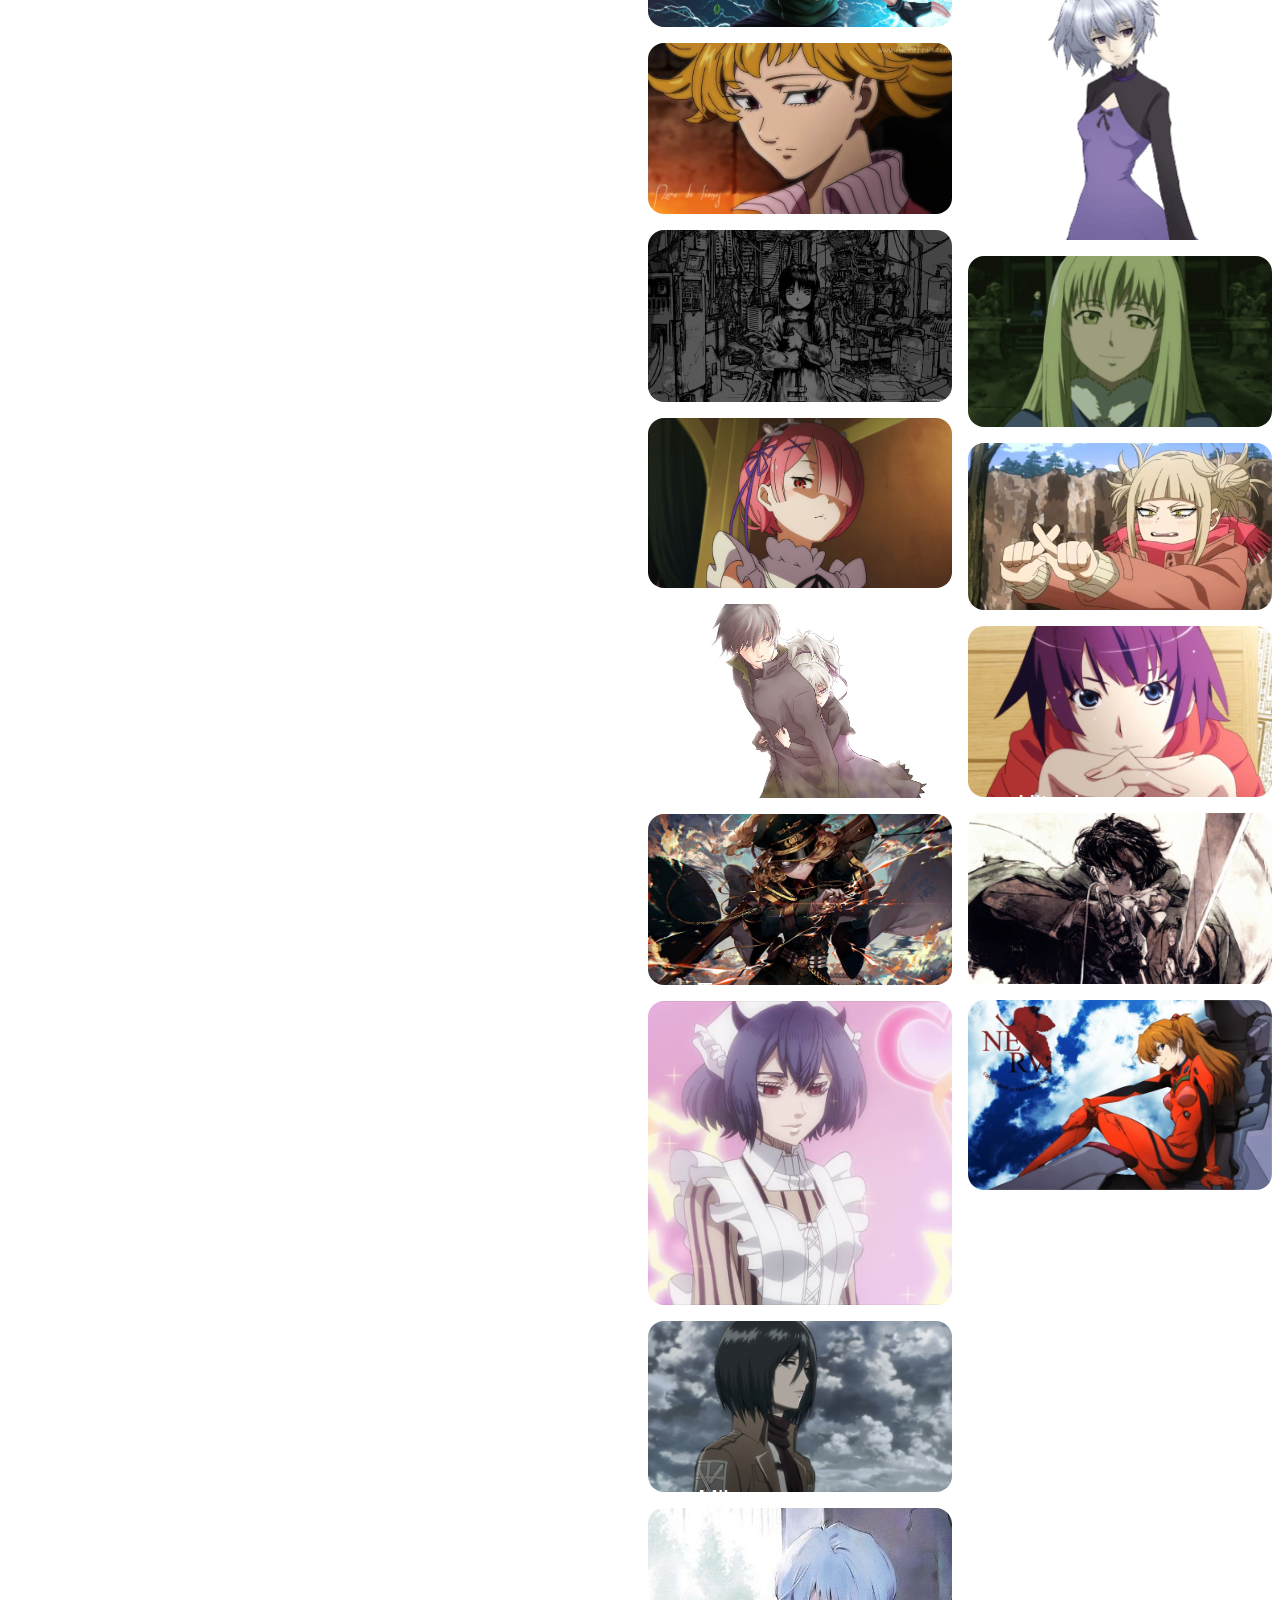
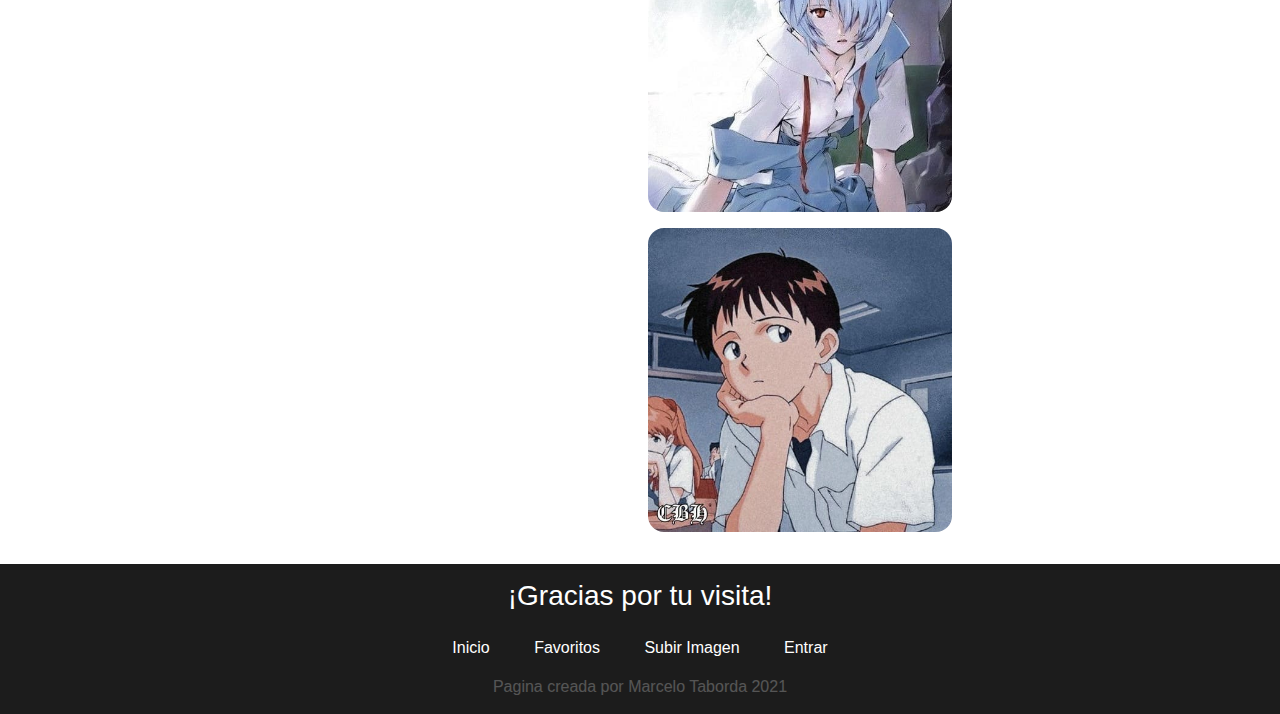
==== commit 5241bca2: "Add files via upload" ====
--- a/Proyecto Final/index.html
+++ b/Proyecto Final/index.html
@@ -338,7 +338,7 @@
         <label>Pagina creada por Marcelo Taborda 2021</label>
     </footer>
     <!-- Scripts propios -->
-    <script src="./js/galeryScript.js" defer></script>
-    <script src="./js/favoriteScript.js" defer></script>
+    <script src="./js/galeryScript.js"></script>
+    <script src="./js/favoriteScript.js"></script>
 </body>
 </html>